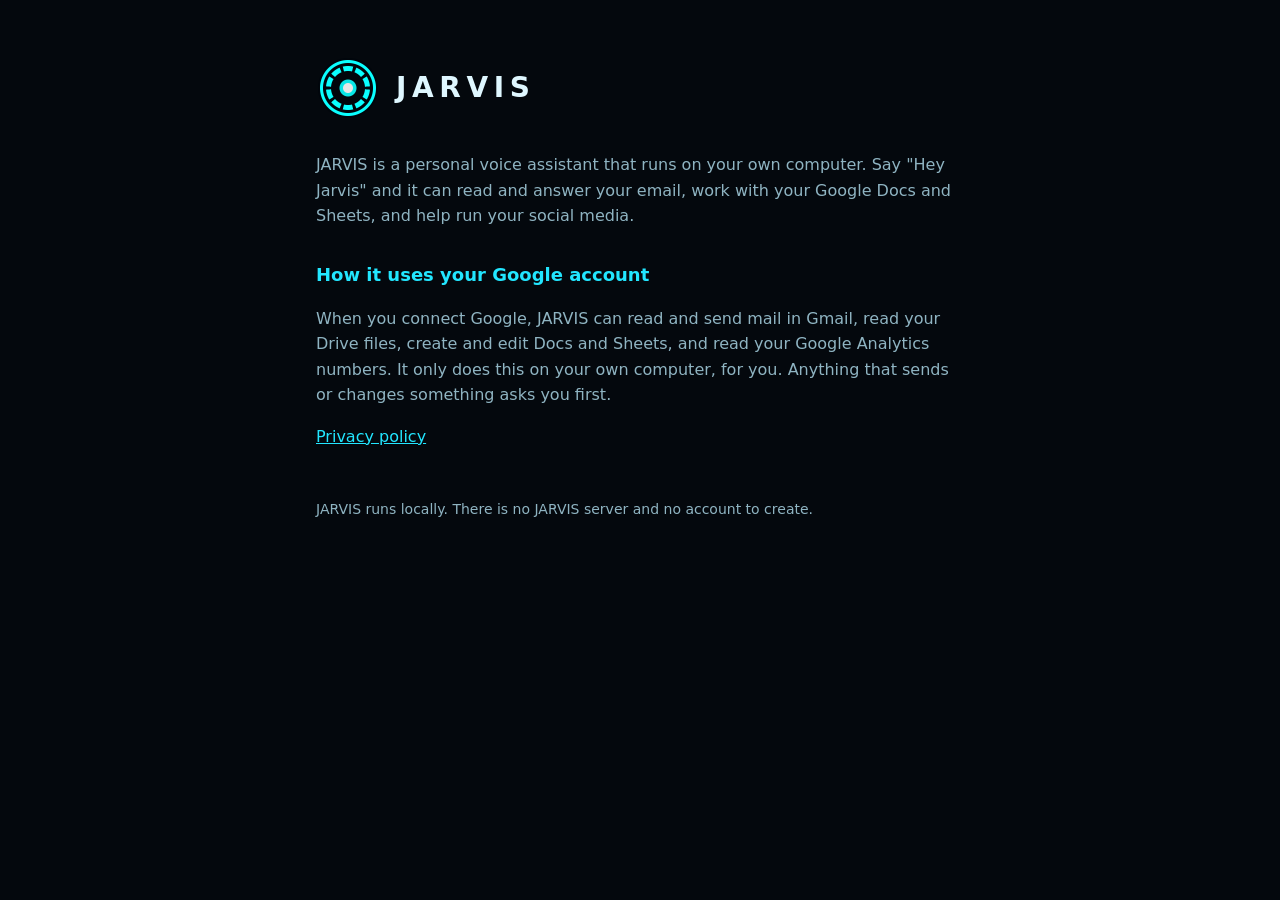
==== index.html @ f3dd1fe4 "JARVIS homepage and privacy policy" ====
<!doctype html>
<html lang="en">
<head>
<meta charset="utf-8">
<meta name="viewport" content="width=device-width, initial-scale=1">
<title>JARVIS</title>
<link rel="icon" href="logo-120.png">
<link rel="stylesheet" href="style.css">
</head>
<body>
<main>
  <header><img src="logo.png" alt="JARVIS logo"><h1>JARVIS</h1></header>
  <p>JARVIS is a personal voice assistant that runs on your own computer. Say "Hey Jarvis" and it can read and answer your email, work with your Google Docs and Sheets, and help run your social media.</p>
  <h2>How it uses your Google account</h2>
  <p>When you connect Google, JARVIS can read and send mail in Gmail, read your Drive files, create and edit Docs and Sheets, and read your Google Analytics numbers. It only does this on your own computer, for you. Anything that sends or changes something asks you first.</p>
  <p><a href="privacy.html">Privacy policy</a></p>
  <footer>JARVIS runs locally. There is no JARVIS server and no account to create.</footer>
</main>
</body>
</html>
---- style.css ----
:root { --bg: #04080d; --fg: #dff7ff; --dim: #8fb4c2; --accent: #22e6ff; }
* { box-sizing: border-box; }
body { margin: 0; background: var(--bg); color: var(--fg); font: 16px/1.6 system-ui, sans-serif; }
main { max-width: 680px; margin: 0 auto; padding: 56px 16px; }
header { display: flex; align-items: center; gap: 16px; margin-bottom: 32px; }
header img { width: 64px; height: 64px; }
h1 { margin: 0; letter-spacing: .2em; font-size: 28px; }
h2 { color: var(--accent); font-size: 18px; margin-top: 32px; }
a { color: var(--accent); }
p, li { color: var(--dim); }
footer { margin-top: 48px; font-size: 14px; color: var(--dim); }
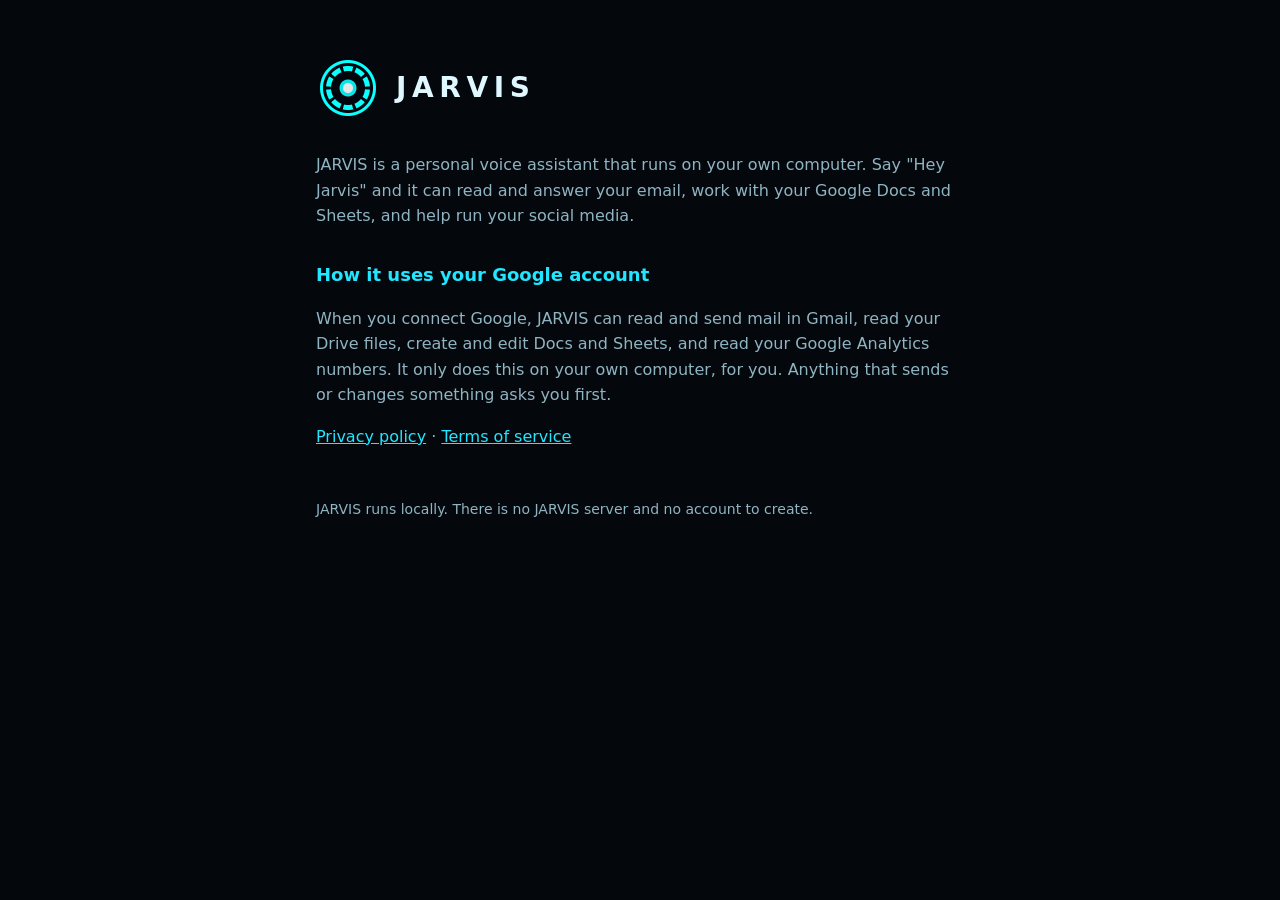
==== commit 899917e1: "Add Terms of Service page and TikTok section to privacy policy Co-Authored-By: Claude Opus 5.5 <nore" ====
--- a/index.html
+++ b/index.html
@@ -13,7 +13,7 @@
   <p>JARVIS is a personal voice assistant that runs on your own computer. Say "Hey Jarvis" and it can read and answer your email, work with your Google Docs and Sheets, and help run your social media.</p>
   <h2>How it uses your Google account</h2>
   <p>When you connect Google, JARVIS can read and send mail in Gmail, read your Drive files, create and edit Docs and Sheets, and read your Google Analytics numbers. It only does this on your own computer, for you. Anything that sends or changes something asks you first.</p>
-  <p><a href="privacy.html">Privacy policy</a></p>
+  <p><a href="privacy.html">Privacy policy</a> · <a href="terms.html">Terms of service</a></p>
   <footer>JARVIS runs locally. There is no JARVIS server and no account to create.</footer>
 </main>
 </body>
